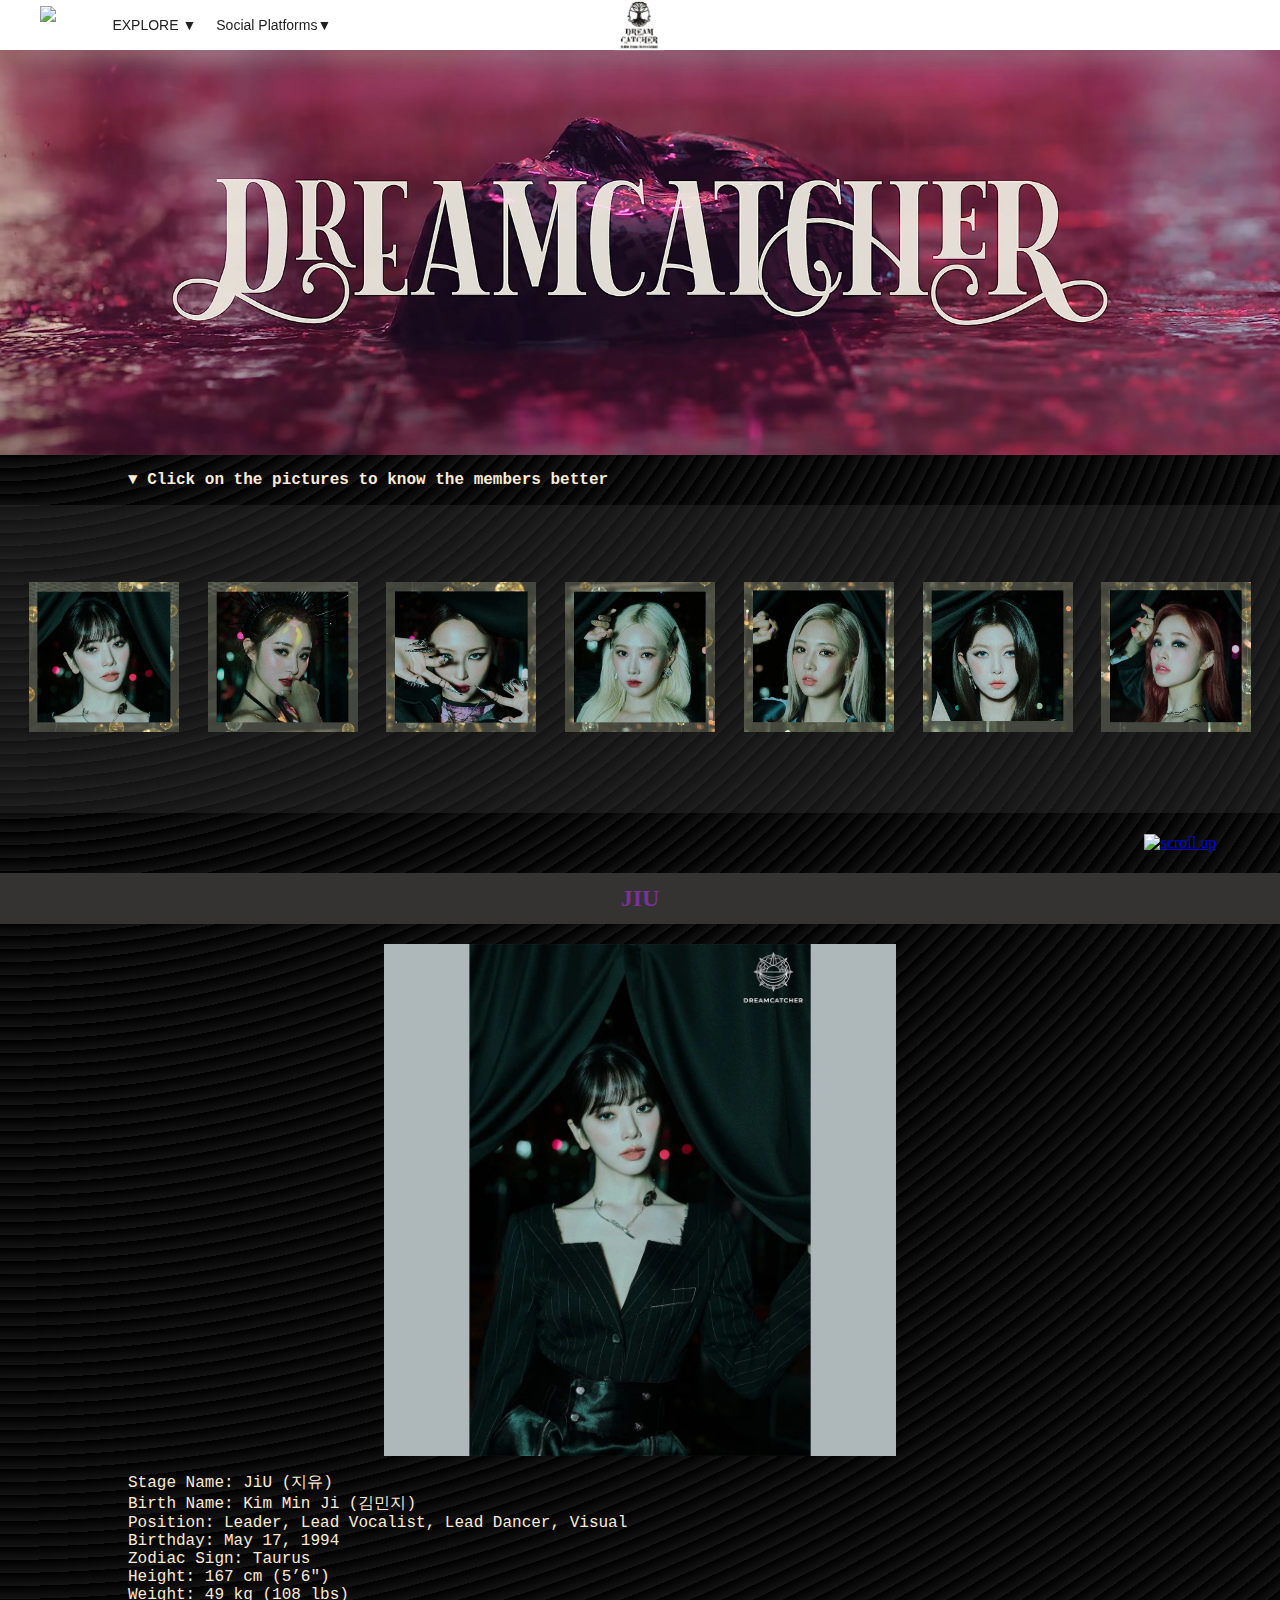
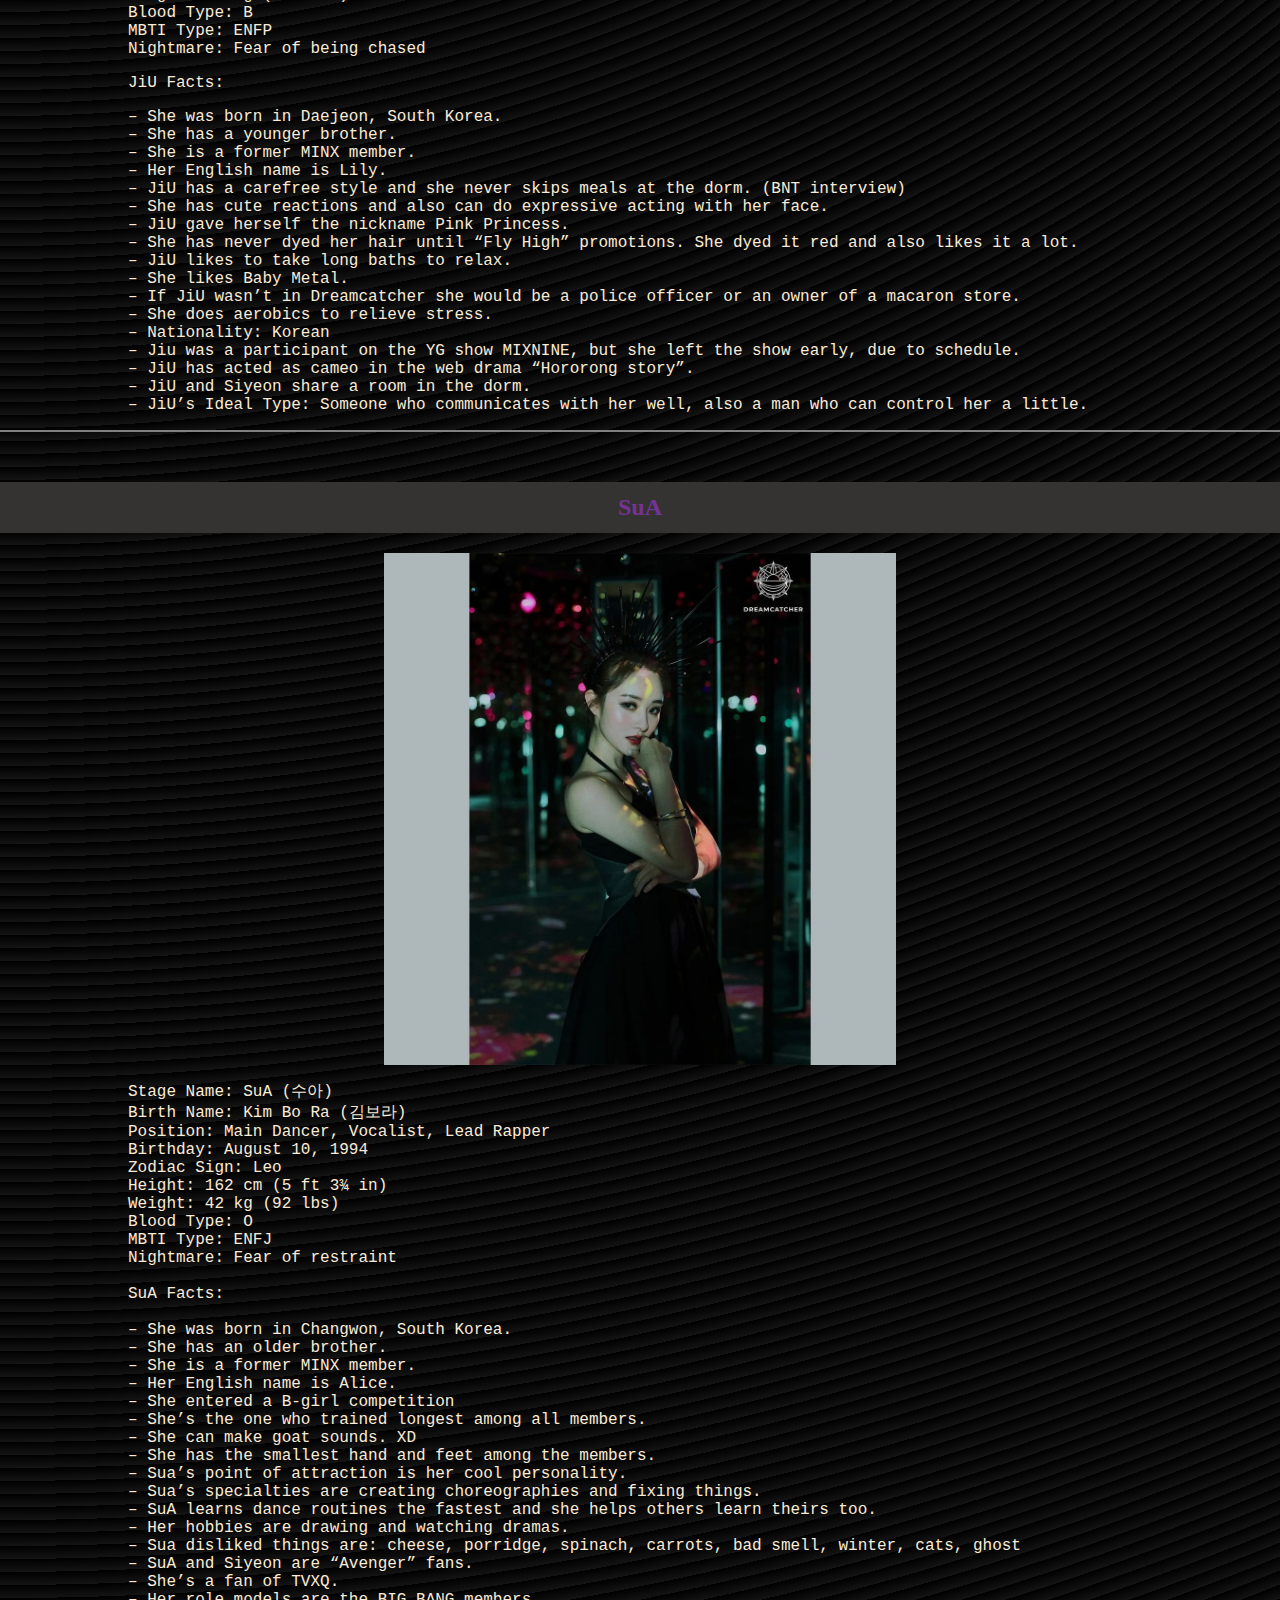
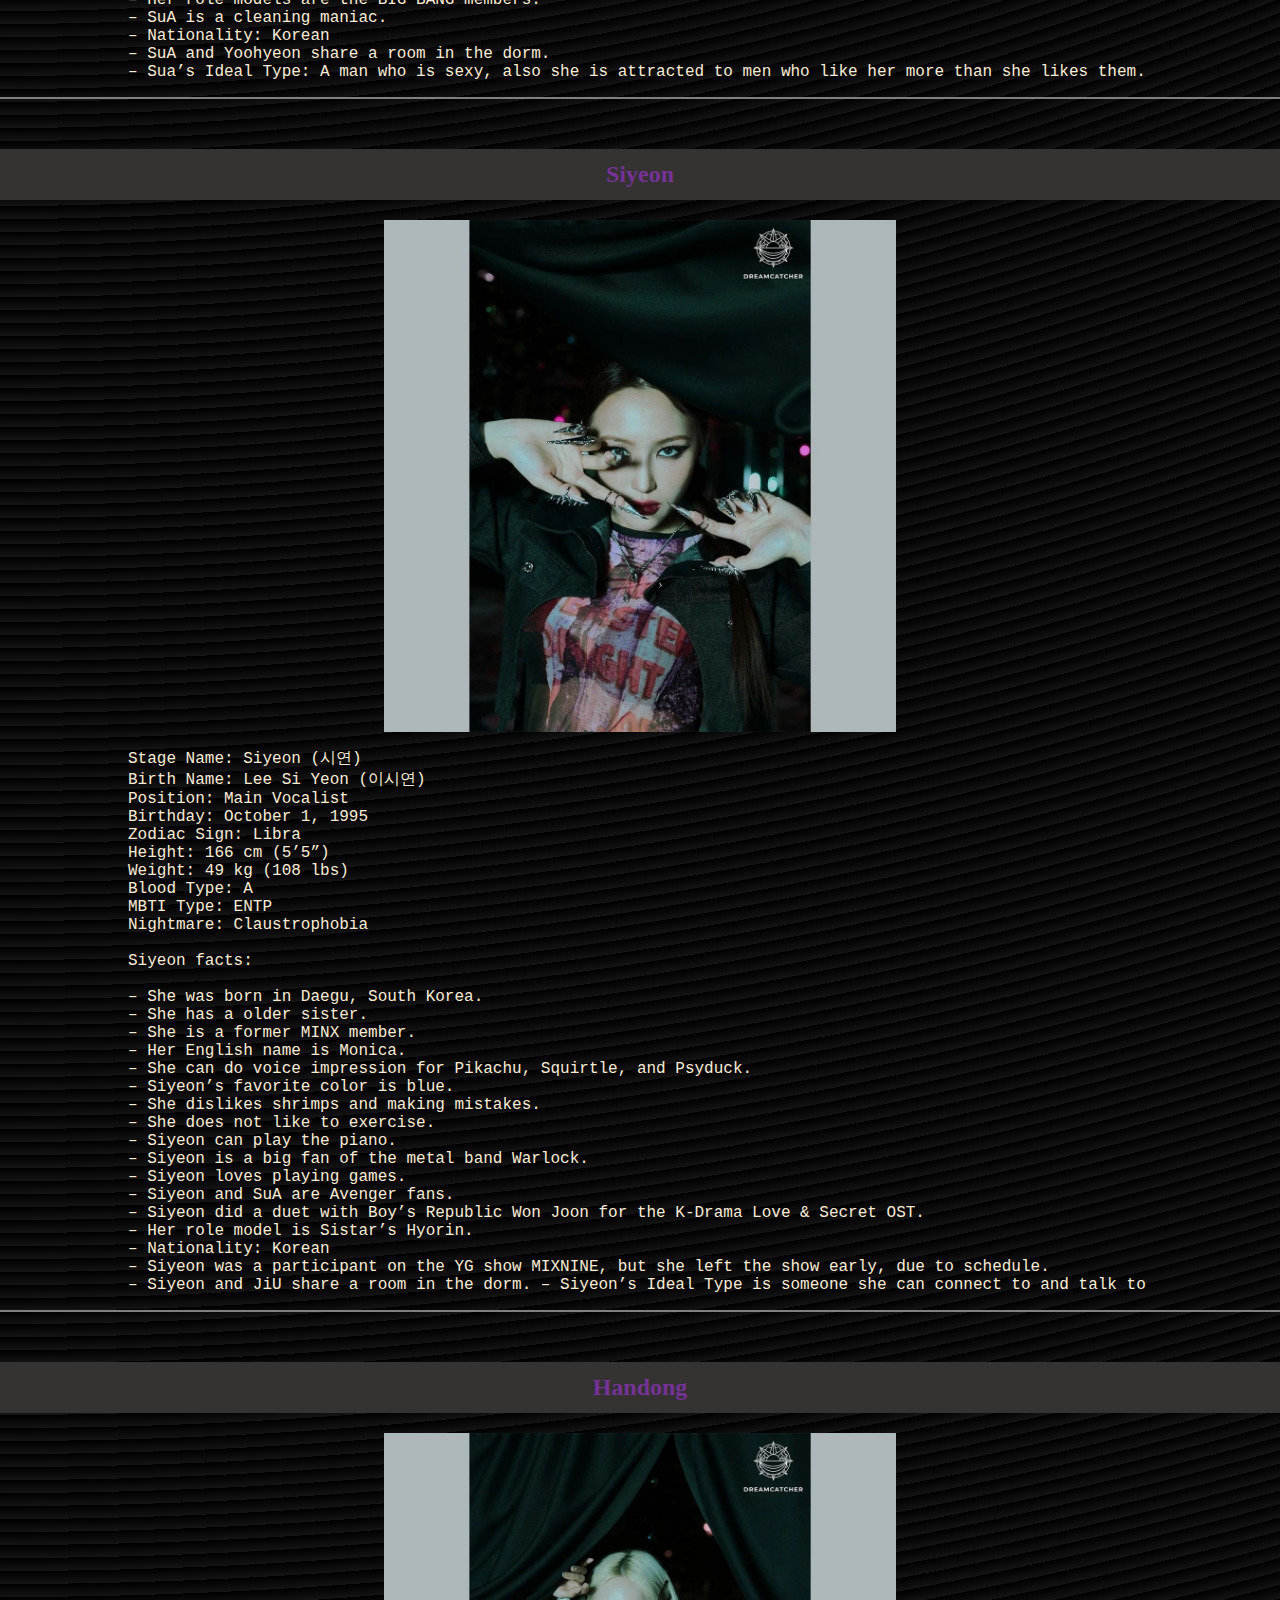
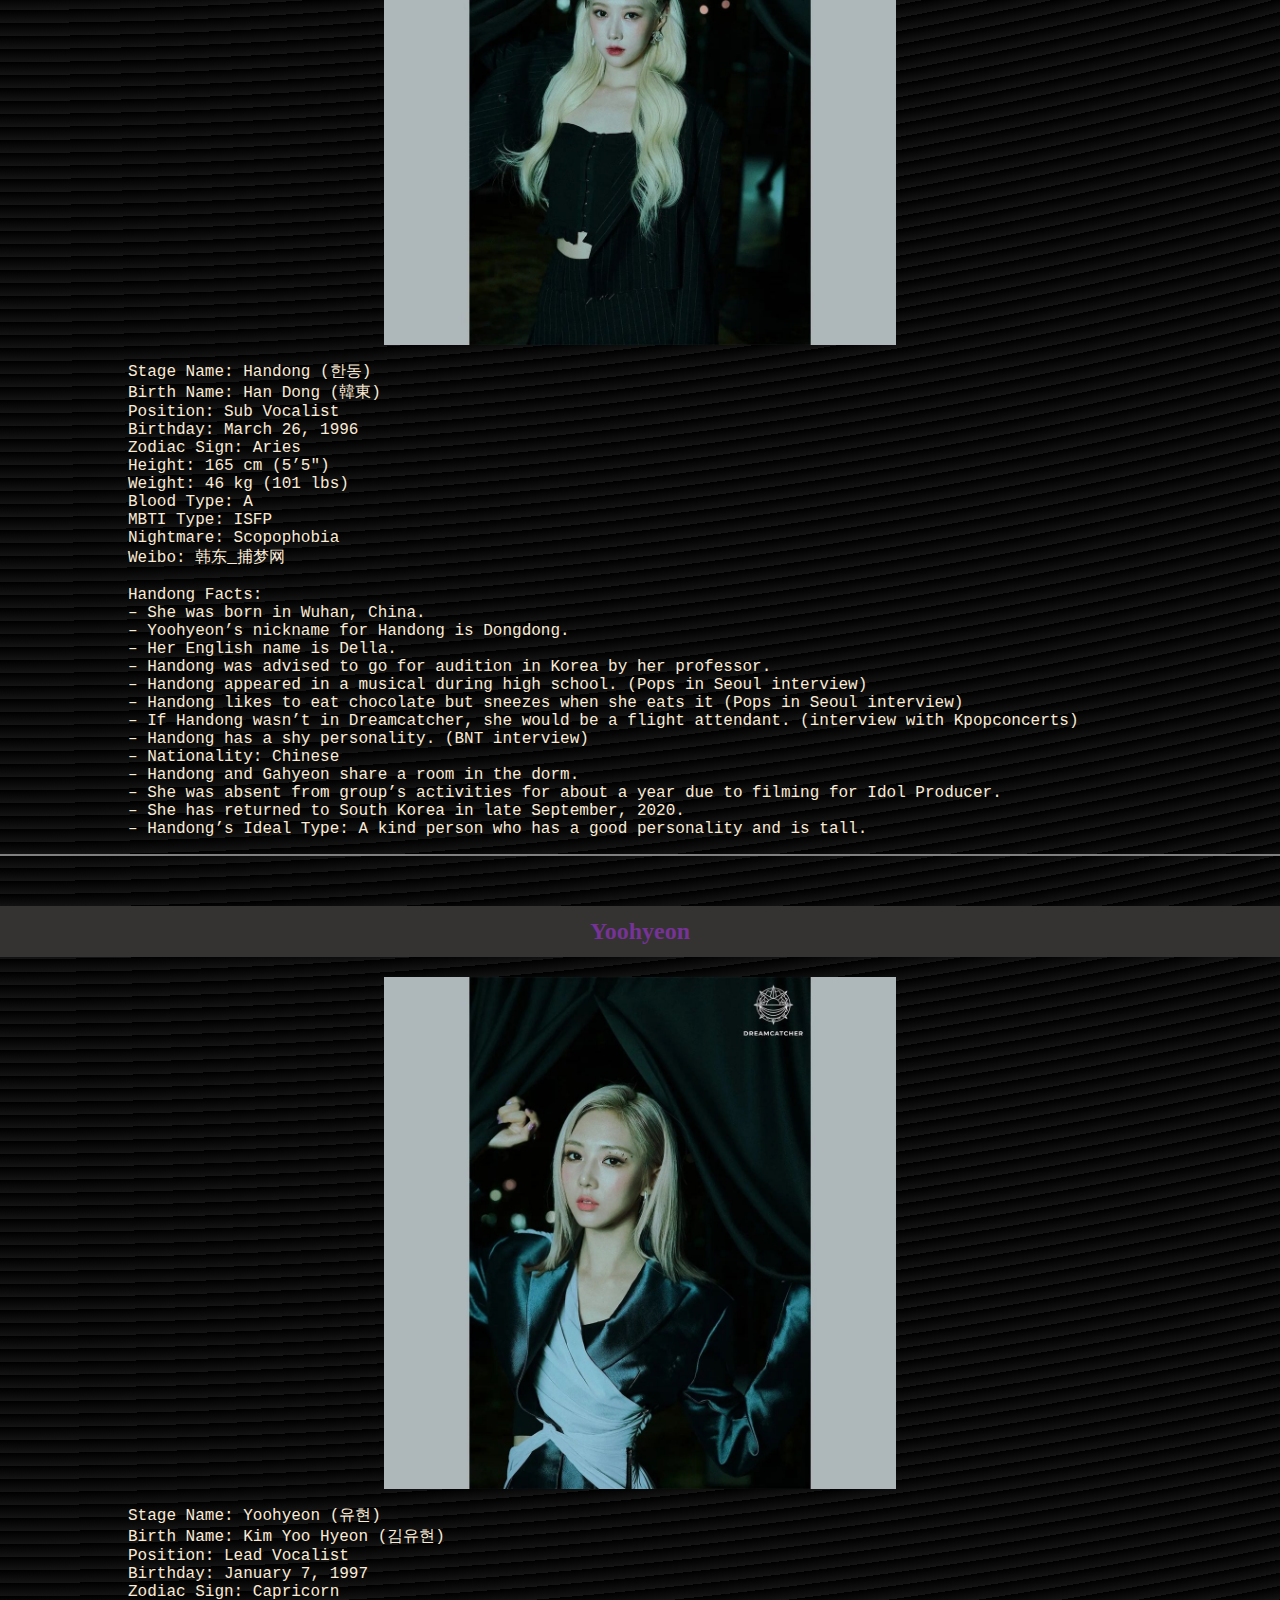
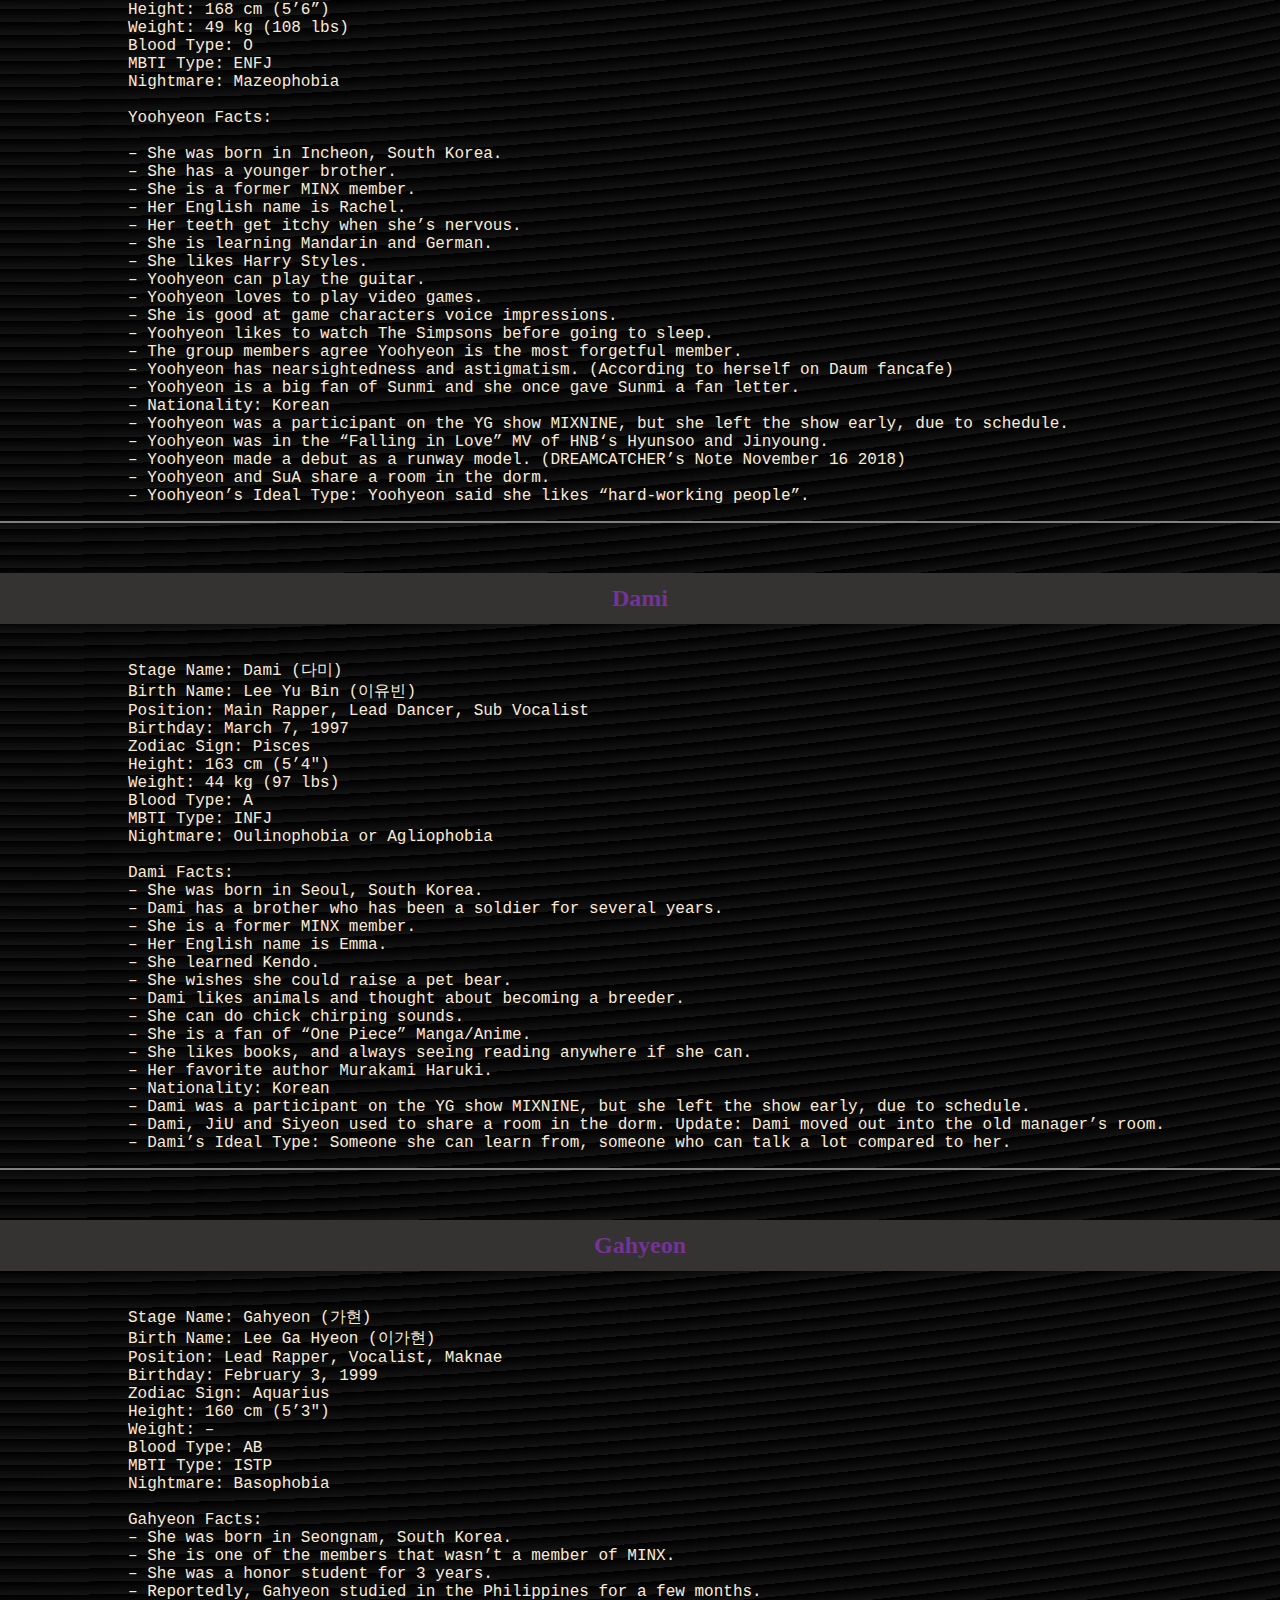
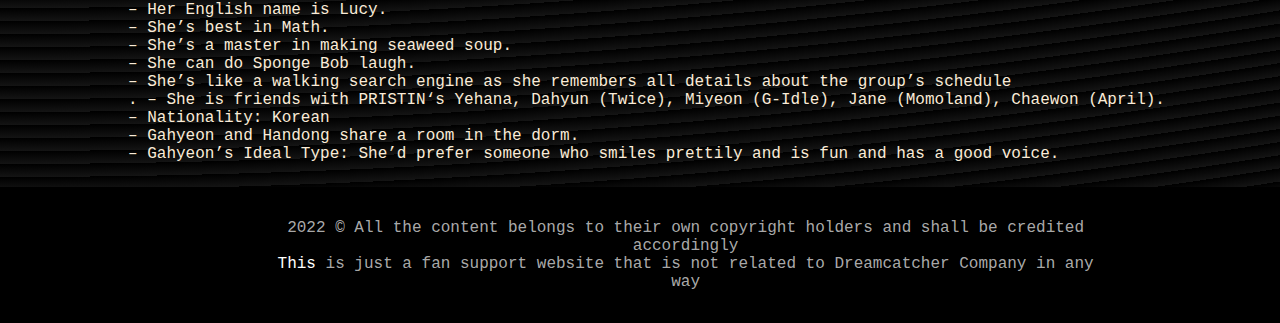
==== members.html @ 34222845 "first commit" ====
<!DOCTYPE html>
<html lang="en">
<head>
    <meta charset="UTF-8">
    <meta http-equiv="X-UA-Compatible" content="IE=edge">
    <meta name="viewport" content="width=device-width, initial-scale=1.0">
    <title>The Members - Dreamcatcher</title>
    <link rel="shortcut icon" href="./images/Edited Dreamcatcher TTOL Logo.jpg" type="image/x-icon">
    <link rel="stylesheet" href="./css/members.css">
    <link rel="stylesheet" href="./css/partials.css">

    <a href="https://icons8.com/icon/94645/send-letter"></a>
</head>
<body>
  <!-- ------------------------ Loader ------------------------ -->
  <div id="preloader" class="loader-holder">
    <div class="loader"></div>
  </div>

  <!-- -------------------Menu Bar------------------ -->
  <div class="sidebar">
    <nav class="sbnav">
      <div class="sbmenu"><img loading="lazy" src="https://img.icons8.com/ios/45/151515/circled-x.png"/></div>
      <ul>
        <div class="sb-wrapper">
          <li><a href="#">EXPLORE</a>
            <ul><li><a href="index.html">Home</a></li>
                 <li><a href="members.html">The Members</a></li>
                 <li><a href="music.html">Music</a></li>
            </ul>
          </li>
        </div>

        <li><a href="#">Social Platforms</a>
          <ul class="spts">
          <li><a target="_blank" href="https://www.youtube.com/channel/UCijULR2sXLutCRBtW3_WEfA"><img loading="lazy" class="sbYTlogo" src="https://img.icons8.com/color/25/000000/youtube-play.png"/></a></li>
          <li><a target="_blank" href="https://www.instagram.com/hf_dreamcatcher/"><img loading="lazy" class="sbIGlogo" src="https://img.icons8.com/fluency/25/000000/instagram-new.png"/></a></li>
          <li><a target="_blank" href="https://twitter.com/hf_dreamcatcher"><img loading="lazy" class="sbTWTTRlogo" src="https://img.icons8.com/color/25/000000/twitter--v1.png"/></a></li>
          <li><a target="_blank" href="https://www.facebook.com/happyfacedreamcatcher/"><img loading="lazy" class="Fcbklogo" src="https://img.icons8.com/fluency/25/ffffff/facebook.png" alt="Facebook Logo"></a></li>
        </ul>
        </li>
      </ul>
    </nav>
  </div>
  <!-- ------------------------------nav bar------------------------------ -->
  <nav class="main-nav">
    <div class="menu"><img loading="lazy" src="https://img.icons8.com/ios-filled/30/000000/menu--v1.png"/></div>
    <ul>
      <li class="explore-tab">
          <a href="#">EXPLORE ▼</a>
          
          <ul>
            <li><a href="index.html">Home</a></li>
            <li><a href="music.html">Music</a></li>
          </ul>
      </li>
      <li class="explore-tab">
        <a href="#">Social Platforms▼</a>
        <ul>
          <li><a target="_blank" href="https://www.youtube.com/channel/UCijULR2sXLutCRBtW3_WEfA">Youtube <img loading="lazy" class="YTlogo" src="https://img.icons8.com/color/25/000000/youtube-play.png" alt="YT logo"></a>
          <a target="_blank" href="https://www.instagram.com/hf_dreamcatcher/">Instagram <img loading="lazy" class="IGlogo" src="https://img.icons8.com/fluency/25/000000/instagram-new.png" alt="IG logo"></a>
          <a target="_blank" href="https://twitter.com/hf_dreamcatcher">Twitter <img loading="lazy" class="TWTTRlogo" src="https://img.icons8.com/color/25/000000/twitter--v1.png" alt="Twitter Logo"></a>
          <a target="_blank" href="https://www.facebook.com/happyfacedreamcatcher/">Facebook <img loading="lazy" class="Fcbklogo" src="https://img.icons8.com/fluency/25/ffffff/facebook.png" alt="Facebook Logo"></a>
          </li>
        </ul>
      </li>
    </ul>
    <div class="logo-holder">
      <a class="logo" href="index.html">
        <img loading="lazy" class="logo" src="images/Dreamcatcher TTOL Logo.jpg" alt="DC Logo"/>
      </a>
    </div>
  </nav>

  <div class="bgpic-holder"><img loading="lazy" class="bgpic" src="images/DC-Banner.jpg" alt="DC group picture" /></div>

    <p class="click"><strong>▼ Click on the pictures to know the members better</strong></p>
    <div class="member-wrapper">
     <a href="#JIU"><div class="clickpic-holder"><img loading="lazy" class="clickpic" src="images/Jiu-short.jpg" alt="Jiu"></div></a>
     <a href="#SUA"><div class="clickpic-holder"><img loading="lazy" class="clickpic" src="images/sua-short.jpg" alt="SuA"></div></a>
     <a href="#SIYEON"><div class="clickpic-holder"><img loading="lazy" class="clickpic" src="images/siyeon-short.jpg" alt="Siyeon"></div></a>
     <a href="#HANDONG"><div class="clickpic-holder"><img loading="lazy" class="clickpic" src="images/handong-short.jpg" alt="Handong"></div></a>
     <a href="#YOOHYEON"><div class="clickpic-holder"><img loading="lazy" class="clickpic" src="images/yoohyeon-short.jpg" alt="Yoohyeon"></div></a>
     <a href="#DAMI"><div class="clickpic-holder"><img loading="lazy" class="clickpic" src="images/dami-short.jpg" alt="Dami"></div></a>
     <a href="#GAHYEON"><div class="clickpic-holder"><img loading="lazy" class="clickpic" src="images/gahyeon-short.jpg" alt="Gahyeon"></div></a>
    </div>
    
    
    <section class="page-end">
  <hr class="init-hr">
  <h2 id="JIU" class="members"><strong>JIU</strong></h2>
  <div class="name-contnr"><img loading="lazy" class="name" src="images/Jiu-long.jpg" alt="JIU"></div>
  <p> Stage Name: JiU (지유) <br>
    Birth Name: Kim Min Ji (김민지)<br>
    Position: Leader, Lead Vocalist, Lead Dancer, Visual<br>
    Birthday: May 17, 1994<br>
    Zodiac Sign: Taurus<br>
    Height: 167 cm (5’6″)<br>
    Weight: 49 kg (108 lbs)<br>
    Blood Type: B<br>
    MBTI Type: ENFP<br>
    Nightmare: Fear of being chased<br></p>
    
   <p> JiU Facts:</p>
    <p>– She was born in Daejeon, South Korea.<br>
    – She has a younger brother.<br>
    – She is a former MINX member.<br>
    – Her English name is Lily.<br>
    – JiU has a carefree style and she never skips meals at the dorm. (BNT interview)<br>
    – She has cute reactions and also can do expressive acting with her face.<br>
    – JiU gave herself the nickname Pink Princess.<br>
    – She has never dyed her hair until “Fly High” promotions. She dyed it red and also likes it a lot.<br>
    – JiU likes to take long baths to relax.<br>
    – She likes Baby Metal.<br>
    – If JiU wasn’t in Dreamcatcher she would be a police officer or an owner of a macaron store.<br>
    – She does aerobics to relieve stress.<br>
    – Nationality: Korean<br>
    – Jiu was a participant on the YG show MIXNINE, but she left the show early, due to schedule.<br>
    – JiU has acted as cameo in the web drama “Hororong story”.<br>
    – JiU and Siyeon share a room in the dorm.<br>
    – JiU’s Ideal Type: Someone who communicates with her well, also a man who can control her a little.</p>
  <hr>
  <h2 id="SUA" class="members"><strong>SuA</strong></h2>
  <div class="name-contnr"><img loading="lazy" class="name" src="images/sua-long.jpg" alt="SuA"></div>
  <p>Stage Name: SuA (수아)<br>
    Birth Name: Kim Bo Ra (김보라)<br>
    Position: Main Dancer, Vocalist, Lead Rapper<br>
    Birthday: August 10, 1994<br>
    Zodiac Sign: Leo<br>
    Height: 162 cm (5 ft 3¾ in)<br>
    Weight: 42 kg (92 lbs)<br>
    Blood Type: O<br>
    MBTI Type: ENFJ<br>
    Nightmare: Fear of restraint<br>
     <br>
    SuA Facts:<br>
    <br>
    – She was born in Changwon, South Korea.<br>
    – She has an older brother.<br>
    – She is a former MINX member.<br>
    – Her English name is Alice.<br>
    – She entered a B-girl competition<br>
    – She’s the one who trained longest among all members.<br>
    – She can make goat sounds. XD<br>
    – She has the smallest hand and feet among the members.<br>
    – Sua’s point of attraction is her cool personality.<br>
    – Sua’s specialties are creating choreographies and fixing things.<br>
    – SuA learns dance routines the fastest and she helps others learn theirs too.<br>
    – Her hobbies are drawing and watching dramas.<br>
    – Sua disliked things are: cheese, porridge, spinach, carrots, bad smell, winter, cats, ghost<br>
    – SuA and Siyeon are “Avenger” fans.<br>
    – She’s a fan of TVXQ.<br>
    – Her role models are the BIG BANG members.<br>
    – SuA is a cleaning maniac.<br>
    – Nationality: Korean<br>
    – SuA and Yoohyeon share a room in the dorm.<br>
    – Sua’s Ideal Type: A man who is sexy, also she is attracted to men who like her more than she likes them.</p>
  <hr>
  <h2 id="SIYEON" class="members"><strong>Siyeon</strong></h2>
  <div class="name-contnr"><img loading="lazy" class="name" src="images/siyeon-long.jpg" alt="Siyeon"></div>
  <p>Stage Name: Siyeon (시연)<br>
    Birth Name: Lee Si Yeon (이시연)<br>
    Position: Main Vocalist<br>
    Birthday: October 1, 1995<br>
    Zodiac Sign: Libra<br>
    Height: 166 cm (5’5”)<br>
    Weight: 49 kg (108 lbs)<br>
    Blood Type: A<br>
    MBTI Type: ENTP<br>
    Nightmare: Claustrophobia<br>
    <br>
    Siyeon facts:<br>
    <br>
    – She was born in Daegu, South Korea.<br>
    – She has a older sister.<br>
    – She is a former MINX member.<br>
    – Her English name is Monica.<br>
    – She can do voice impression for Pikachu, Squirtle, and Psyduck.<br>
    – Siyeon’s favorite color is blue.<br>
    – She dislikes shrimps and making mistakes.<br>
    – She does not like to exercise.<br>
    – Siyeon can play the piano.<br>
    – Siyeon is a big fan of the metal band Warlock.<br>
    – Siyeon loves playing games.<br>
    – Siyeon and SuA are Avenger fans.<br>
    – Siyeon did a duet with Boy’s Republic Won Joon for the K-Drama Love & Secret OST.<br>
    – Her role model is Sistar’s Hyorin.<br>
    – Nationality: Korean<br>
    – Siyeon was a participant on the YG show MIXNINE, but she left the show early, due to schedule.<br>
    – Siyeon and JiU share a room in the dorm.
    – Siyeon’s Ideal Type is someone she can connect to and talk to</p>
  <hr>
  <h2 id="HANDONG" class="members"><strong>Handong</strong></h2>
  <div class="name-contnr"><img loading="lazy" class="name" src="images/handong-long.jpg" alt="Handong"></div>
  <p>Stage Name: Handong (한동)<br>
    Birth Name: Han Dong (韓東)<br>
    Position: Sub Vocalist<br>
    Birthday: March 26, 1996<br>
    Zodiac Sign: Aries<br>
    Height: 165 cm (5’5″)<br>
    Weight: 46 kg (101 lbs)<br>
    Blood Type: A<br>
    MBTI Type: ISFP<br>
    Nightmare: Scopophobia<br>
    Weibo: 韩东_捕梦网<br>
    <br>
    Handong Facts:
    <br>
    – She was born in Wuhan, China.<br>
    – Yoohyeon’s nickname for Handong is Dongdong.<br>
    – Her English name is Della.<br>
    – Handong was advised to go for audition in Korea by her professor.<br>
    – Handong appeared in a musical during high school. (Pops in Seoul interview)<br>
    – Handong likes to eat chocolate but sneezes when she eats it (Pops in Seoul interview)<br>
    – If Handong wasn’t in Dreamcatcher, she would be a flight attendant. (interview with Kpopconcerts)<br>
    – Handong has a shy personality. (BNT interview)<br>
    – Nationality: Chinese<br>
    – Handong and Gahyeon share a room in the dorm.<br>
    – She was absent from group’s activities for about a year due to filming for Idol Producer.<br>
    – She has returned to South Korea in late September, 2020.<br>
    – Handong’s Ideal Type: A kind person who has a good personality and is tall.</p>
  <hr>
  <h2 id="YOOHYEON" class="members"><strong>Yoohyeon</strong></h2>
  <div class="name-contnr"><img loading="lazy" class="name" src="images/yoohyeon-long.jpg" alt="Yoohyeon"></div>
  
  <p>Stage Name: Yoohyeon (유현)<br>
    Birth Name: Kim Yoo Hyeon (김유현)<br>
    Position: Lead Vocalist<br>
    Birthday: January 7, 1997<br>
    Zodiac Sign: Capricorn<br>
    Height: 168 cm (5’6”)<br>
    Weight: 49 kg (108 lbs)<br>
    Blood Type: O<br>
    MBTI Type: ENFJ<br>
    Nightmare: Mazeophobia<br>
    <br>
    Yoohyeon Facts:<br>
    <br>
    – She was born in Incheon, South Korea.<br>
    – She has a younger brother.<br>
    – She is a former MINX member.<br>
    – Her English name is Rachel.<br>
    – Her teeth get itchy when she’s nervous.<br>
    – She is learning Mandarin and German.<br>
    – She likes Harry Styles.<br>
    – Yoohyeon can play the guitar.<br>
    – Yoohyeon loves to play video games.<br>
    – She is good at game characters voice impressions.<br>
    – Yoohyeon likes to watch The Simpsons before going to sleep.<br>
    – The group members agree Yoohyeon is the most forgetful member.<br>
    – Yoohyeon has nearsightedness and astigmatism. (According to herself on Daum fancafe)<br>
    – Yoohyeon is a big fan of Sunmi and she once gave Sunmi a fan letter.<br>
    – Nationality: Korean<br>
    – Yoohyeon was a participant on the YG show MIXNINE, but she left the show early, due to schedule.<br>
    – Yoohyeon was in the “Falling in Love” MV of HNB‘s Hyunsoo and Jinyoung.<br>
    – Yoohyeon made a debut as a runway model. (DREAMCATCHER’s Note November 16 2018)<br>
    – Yoohyeon and SuA share a room in the dorm.<br>
    – Yoohyeon’s Ideal Type: Yoohyeon said she likes “hard-working people”.</p>
  <hr>
  <h2 id="DAMI" class="members"><strong>Dami</strong></h2>
  <div class="name-contnr"><img loading="lazy" class="name" src="images/dami-long.jpg" alt="Dami"></div>
  <p>Stage Name: Dami (다미)<br>
    Birth Name: Lee Yu Bin (이유빈)<br>
    Position: Main Rapper, Lead Dancer, Sub Vocalist<br>
    Birthday: March 7, 1997<br>
    Zodiac Sign: Pisces<br>
    Height: 163 cm (5’4″)<br>
    Weight: 44 kg (97 lbs)<br>
    Blood Type: A<br>
    MBTI Type: INFJ<br>
    Nightmare: Oulinophobia or Agliophobia<br>
    <br>
    Dami Facts:
    <br>
    – She was born in Seoul, South Korea.<br>
    – Dami has a brother who has been a soldier for several years.<br>
    – She is a former MINX member.<br>
    – Her English name is Emma.<br>
    – She learned Kendo.<br>
    – She wishes she could raise a pet bear.<br>
    – Dami likes animals and thought about becoming a breeder.<br>
    – She can do chick chirping sounds.<br>
    – She is a fan of “One Piece” Manga/Anime.<br>
    – She likes books, and always seeing reading anywhere if she can.<br>
    – Her favorite author Murakami Haruki.<br>
    – Nationality: Korean<br>
    – Dami was a participant on the YG show MIXNINE, but she left the show early, due to schedule.<br>
    – Dami, JiU and Siyeon used to share a room in the dorm. Update: Dami moved out into the old manager’s room.<br>
    – Dami’s Ideal Type: Someone she can learn from, someone who can talk a lot compared to her.</p>
  <hr>
  <h2 id="GAHYEON" class="members"><strong>Gahyeon</strong></h2>
  <div class="name-contnr"><img loading="lazy" class="name" src="images/gahyeon-long.jpg" alt="Gahyeon"></div>
  <p>Stage Name: Gahyeon (가현)<br>
    Birth Name: Lee Ga Hyeon (이가현)<br>
    Position: Lead Rapper, Vocalist, Maknae<br>
    Birthday: February 3, 1999<br>
    Zodiac Sign: Aquarius<br>
    Height: 160 cm (5’3″)<br>
    Weight: –<br>
    Blood Type: AB<br>
    MBTI Type: ISTP<br>
    Nightmare: Basophobia<br>
    <br>
    Gahyeon Facts:
    <br>
    – She was born in Seongnam, South Korea.<br>
    – She is one of the members that wasn’t a member of MINX.<br>
    – She was a honor student for 3 years.<br>
    – Reportedly, Gahyeon studied in the Philippines for a few months.<br>
    – Her English name is Lucy.<br>
    – She’s best in Math.<br>
    – She’s a master in making seaweed soup.<br>
    – She can do Sponge Bob laugh.<br>
    – She’s like a walking search engine as she remembers all details about the group’s schedule<br>.
    – She is friends with PRISTIN‘s Yehana, Dahyun (Twice), Miyeon (G-Idle), Jane (Momoland), Chaewon (April).<br>
    – Nationality: Korean<br>
    – Gahyeon and Handong share a room in the dorm.<br>
    – Gahyeon’s Ideal Type: She’d prefer someone who smiles prettily and is fun and has a good voice.</p>
  </section>
  <a class="endtoken" href="#"><img src="images/new icons8-scroll-up-48.png" alt="scroll up"></a>
  <a class="m-endtoken" href="#"><img src="https://img.icons8.com/color/70/000000/send-letter--v1.png"/></a>
  
  
  <footer class="footer">
    <div class="ftr-space">
    <div class="ftr"><p class="cr">2022 © All the content belongs to their own copyright holders and shall be credited accordingly <br>
    <a href="#">This</a> is just a fan support website that is not related to Dreamcatcher Company in any way</p></div>
  </div>
  </footer>
    
</body>

<script src="./script/main.js"></script>
</html>
---- css/members.css ----
:root{
  scroll-padding-top: 50px;
}
body{
  padding: 0;
  margin: 0;
  background-color: black;
  opacity: 1;
  background-image:  repeating-radial-gradient( circle at 0 0, transparent 0, #141414 13px ), repeating-linear-gradient( #00000055, #000000 );
  overflow-x: hidden;

}
h1.heading {
  background-color: rgb(53, 50, 50);
  text-align: center;
  margin-top: 70px;
  color:rgba(153, 50, 204, 0.657);
}
p {
  padding-left: 10%;
  color: antiquewhite;
  font-family: "Courier New", Courier, monospace;
}
hr{
  border: none;
  height: 2px;
  background-color: grey;
  margin-bottom: 50px;
}
.init-hr{
  border: none;
  height: 2px;
  background-color: transparent;
  margin-bottom: 50px;
}
.name-contnr{
  width: 100%;
  display: flex;
  justify-content: center;
}
img.name{
  height: 20%;
  width: 40%;
  /* padding-left: 30%; */
  object-fit:cover;
}
.member-wrapper{
  min-height: 30vh;
  display: flex;
  justify-content: space-evenly;
  align-items: center;
  flex-wrap: wrap;
  width: 100%;
  background-color: rgb(53, 50, 50,0.4);
  padding: 1.5% 0;
}
.clickpic-holder{
  /* background-color:rgb(53, 50, 50) ; */
  /* padding:10px 10px; */
  transition: all ease-in-out 0.2s;
}
img.clickpic{
  height: 150px;
  width: 150px;
  object-fit:cover;
}
.clickpic-holder:hover{
  height: 150px;
  width: 150px;
  padding:10px 10px;
  /* background-color: #ffffff2f; */
  background-color: #f3f3f317;
}
h2.members{
  padding: 0.5em 0;
  text-align: center;
  color: rgba(153, 50, 204, 0.657);
  background-color:rgb(53, 50, 50) ;
}

@media (max-width:780px){

  h1.heading{
    font-size: 35px;
  }
  .member-wrapper{
  display: grid;
  grid-template-columns: repeat(3,1fr);
  grid-template-rows: repeat(3,1fr);
    background-color: rgb(53, 50, 50,0.4);
  }
.clickpic-holder{
    width: 110px;
    height: 110px;
    margin: 2px auto;
    transition: all ease 0.5s;
  }
  img.clickpic{
    height: 110px;
    width: 110px;
    object-fit:cover;
  }
  .clickpic-holder:hover{
    height: 110px;
    width: 110px;
    padding: 7px 7px;
    background-color: #ffffff2f;
  }
  p {
    padding-left: 8%;
    font-size: 15px;
  }
  .click{
    font-size: 10px;
}

}
---- css/partials.css ----
*{
    -webkit-tap-highlight-color: transparent;
  }
  .loader-holder{
    z-index: 1001;
    position: fixed;
    top: 0;
    display: flex;
    align-items: center;
    top: 0;
    left: 0;
    bottom: 0;
    right: 0;
    background-color: #180000;
    background-image: linear-gradient(160deg, #180000 0%, #55007b 100%);


  }
    .loader {
    /* border: 10px solid ##000000;  */
    border-top: 10px solid #000000; /* Blue */
    border-bottom: 10px solid darkorchid;
    border-radius: 50%;
    position: relative;
    width: 120px;
    height: 120px;
    animation: spin 1.5s linear infinite;
    margin: auto; 
          }
      @keyframes spin {
        0% { transform: rotate(0deg); }
        100% { transform: rotate(360deg); }
      }
  .sidebar{
      /* display: none; */
      /* margin-top: 44px; */
      transform: translateX(-120%);

      background-color: #e4e4e4e7;
      position: fixed;
      top: 0;
      left: 0;
      height: 100%;
      width: 30%;
      z-index: 101;
      transition: transform 0.5s ease-in;
  }
  .sidebar-active{
    transform: translateX(0%);
  }
  .sbmenu{
      padding: 0.5em 0 0 0;
      margin-left: 80%;
      cursor: pointer;
  }
   /* Nav bar */
   div .sbnav{
    width: 100%;
    height: 100%;
    box-shadow:         0px 1px 1px -1px rgba(0, 0, 0, 0.5) inset;
    -webkit-box-shadow: 0px 1px 12px -1px rgba(0, 0, 0, 0.5) inset;
    -moz-box-shadow:    0px 1px 1px -1px rgba(0,0,0,0.5) inset;
  }
  
  div .sbnav ul{
    float: none;
    padding: 2px 0;
  }
  /* nav bar lists */
  div .sbnav ul li {
    list-style: none;
    position: relative;
    text-align: center;
    background-color:transparent;
    margin: 0.5em 0;
  }
  div .sbnav ul li .spts{
    display: flex;
    justify-content: space-evenly;
    padding: 0 0.5em;
}
  /* nav bar links "EXPLORE" */
  div .sbnav ul li a{
    display: block;
    font-family: arial;
    color:#000000;
    font-size: 14px;
    padding: 1em 1.5em;
    text-decoration: none;
    font-weight: bold;
  }
  /* nav bar unordered sub-lists */
  div .sbnav ul li ul{
    display: block;
    text-align: center;
    border-radius: 0px 0px 8px 8px;
    z-index: 1000;
  }
  /* navbar sub-lists */
  div .sbnav ul li ul li{
    width: 100%;
    border-radius: 8px;
  }
  /* nav bar sub-list links i.e, HOME,GROUP etc */
  div .sbnav ul li ul li a{
    padding: 14px 10px;
    transition: all ease 0.2s;
    color:#5c5c5c;
    text-decoration: none;
  }
  /* hover effect on nav bar sub-list links */
  div .sbnav ul li ul li a:hover{
    background-color: #ffffff6e;
    color:#000000;
  }


   /* Nav bar */
   .menu{
    margin: 0.4em;
    margin-left: 2.5em;
    max-height: 50px;
    float: left;
    cursor: pointer;

  }
   .main-nav{
    width: 100%;
    height: 50px;
    background-color: rgb(255, 255, 255);
    

    position: fixed;
    top: 0;
    box-shadow: 0px 25px 25px -19px rgba(227,225,225,0.59);
    -webkit-box-shadow: 0px 25px 25px -19px rgba(227,225,225,0.59);
    -moz-box-shadow: 0px 25px 25px -19px rgba(227,225,225,0.59);
    z-index: 100;
  }
  
  .main-nav ul{
    float: left;
  }
  /* nav bar lists */
  .main-nav ul li{
    float: left;
    list-style: none;
    position: relative;
    
  }
  .explore-tab{
    height: 2.1em;
    /* background-color: #000000; */
  }
  /* nav bar links "EXPLORE" */
  .main-nav ul li a{
    display: block;
    font-family: arial;
    color: #222;
    font-size: 14px;
    padding: 1px 10px;
    text-decoration: none;
  }
  .explore-tab a{
    display: block;
    font-family: arial;
    color: #222;
    font-size: 14px;
    padding: 1px 10px;
    text-decoration: none;
  }
 .explore-tab::after{
    content: "";
    position: absolute;
    left: 2px;
    bottom: 0;
    height: 3px;
    background-color: #000000;
    width: 0%;
    transition: ease all 0.5s;
  }
  .explore-tab:hover:after{
    width: 93%;
  }
  /* nav bar unordered sub-lists */
  .main-nav ul li ul{
    display: none;
    position: absolute;
    background-color: white;
    margin-top: 0em;
    padding: 0;
    padding-top: 16px;
    /* border-radius: 0px 0px 8px 8px; */
    text-align: center;
  }
  /* hover list of nav bar main list i.e, "EXPLORE" */
  .main-nav ul li:hover ul{
    display: block;
  }
  /* navbar sub-lists */
  .main-nav ul li ul li{
    width: 130px;
    border-radius: 8px;
    
  }
  /* nav bar sub-list links i.e, HOME,GROUP etc */
  .main-nav ul li ul li a{
    padding: 14px 10px;
  }
  /* hover effect on nav bar sub-list links */
  .main-nav ul li ul li a:hover{
    padding: 14px 10px;
    background-color: #e4e4e4;
  }

  .logo-holder{
  display: flex;
  justify-content:center;
  position: fixed;
  top: 0;
  left: 48%;
  }
  img.logo {
    height: 50px;
    width: 50px;
    object-fit:cover;
  }

  img.YTlogo{
    padding-left: 20px;
  }
  img.IGlogo{
      padding-left: 10PX;
  }
  img.TWTTRlogo{
      padding-left: 35PX;
  }
  img.Fcbklogo{
    padding-left: 10PX;
}

.bgpic-holder{
  margin-top: 50px;
  max-height: 45vh;
  width: 100%;
}
img.bgpic {
  max-height: inherit;
   object-fit: cover;
    width: 100%;
  }

.footer{
  background-color: #000000;
  position: relative;
  bottom: 0;
}
.ftr-space{
  text-align: center;
  width: 100%;
  place-content: center;
  padding: 1em 0;
  background-color: #000000;
}
.ftr{
  display: grid;
  place-items: center;
  justify-content: center;
  width: 100%;
}
.cr{
  bottom: 0;
  color: rgba(199, 199, 199, 0.868);
}
.cr a{
  text-decoration: none;
  color: rgb(255, 255, 255);
}
.cr a:hover{
  color: #c23dff;
}
a.endtoken{
  z-index: 1000;
  position: fixed;
  bottom: 3em;
  right: 4em;
}
.m-endtoken{
  z-index: 1000;
  position:fixed;
  visibility: hidden;
  bottom: 6%;
  right: 12%;
  transition:all ease 0.1s;
}
section.page-end{
  margin-bottom: 0.5em;
}
section.page-end::after{
  content: '';
  clear: both;
  display: table;
  }
  /* --------------------------media-------------------- */
  @media (max-width:780px){

    .sidebar{
        position: fixed;
        top: 0;
        left: 0;
        height: 100%;
        width: 60%;
    }
    .main-nav ul{
      display: none;
    }
    .menu{
      padding: 0.3% 0 0 0;
    }
    .main-nav ul li a{
      visibility: hidden;
    }
    div .sbnav ul li ul li a{
      color:#424242;
    }
    .logo-holder{
      left: 45%;
      }
    .cr{
      font-size: 10px;
    }
    a.endtoken{
      visibility: hidden;
   }
   .m-endtoken{
     position:fixed;
     visibility: visible;
     bottom: 4%;
     right: 6%;
   }
  }
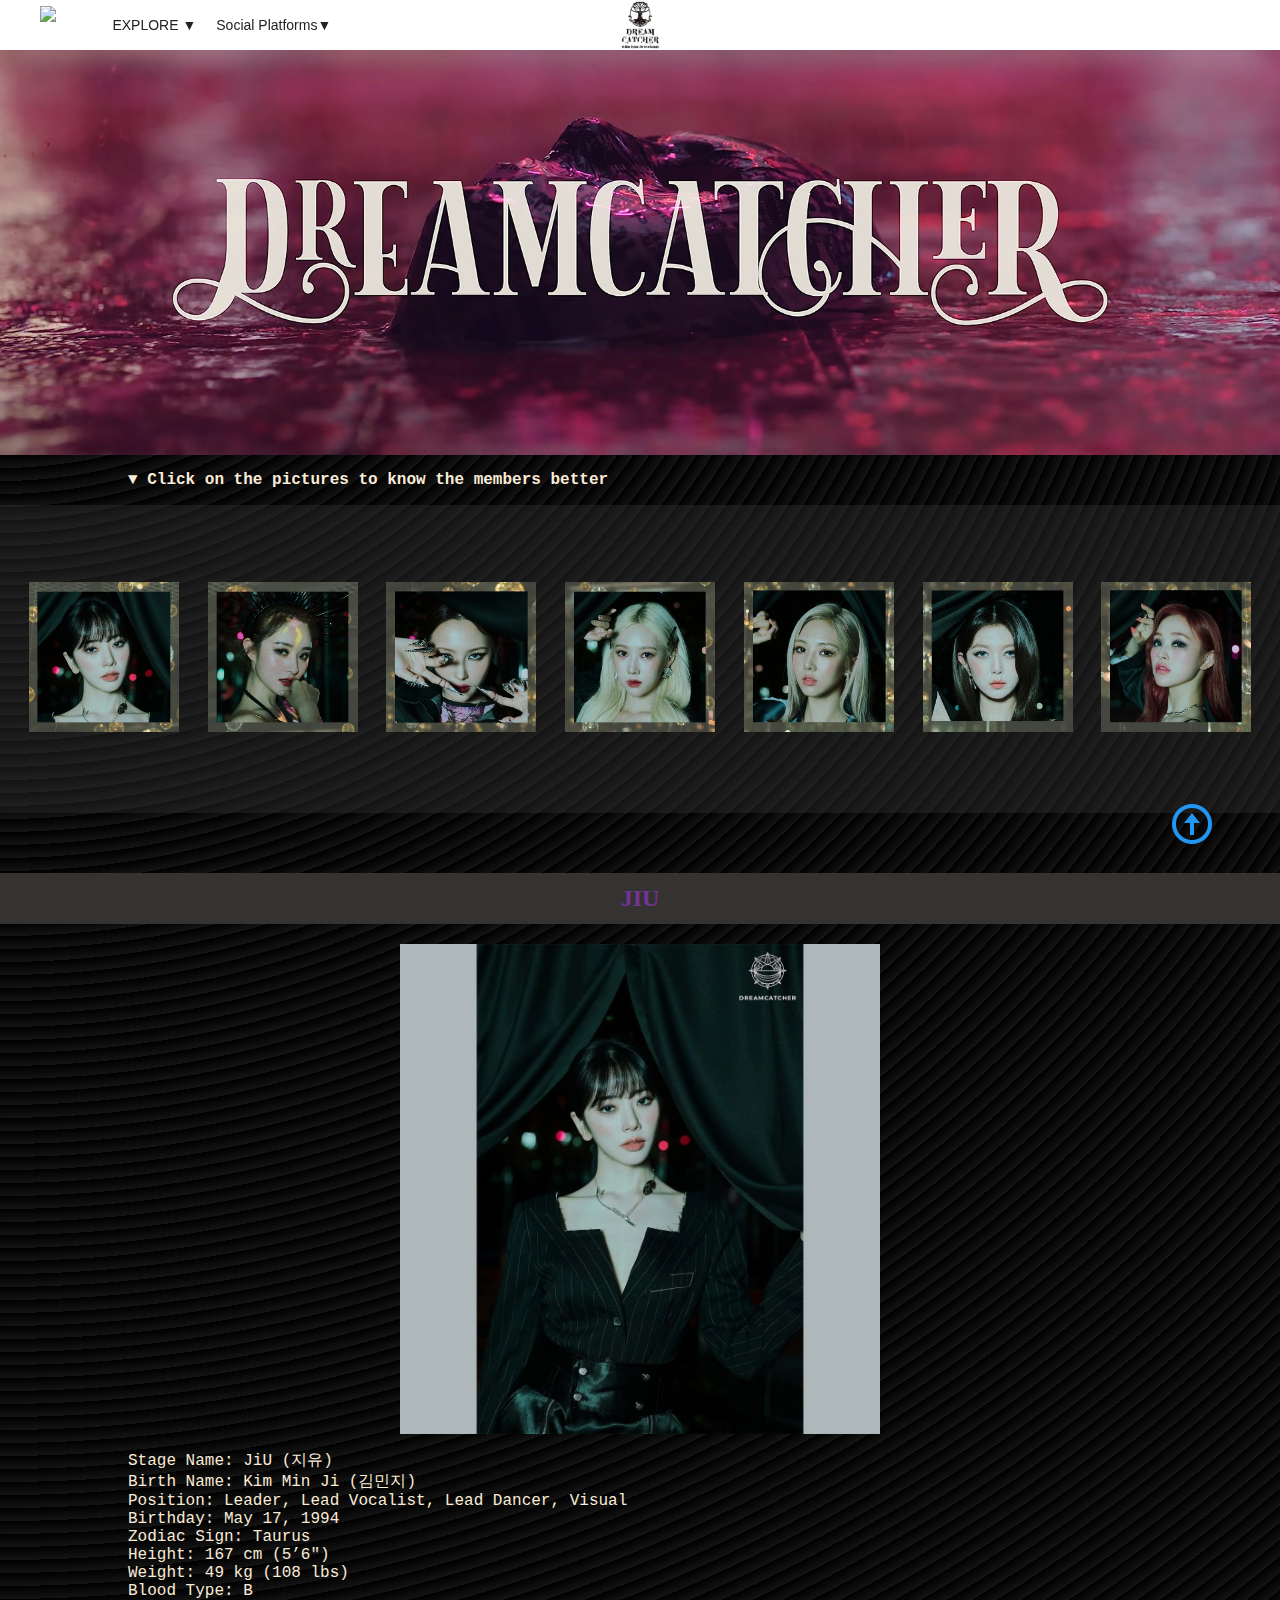
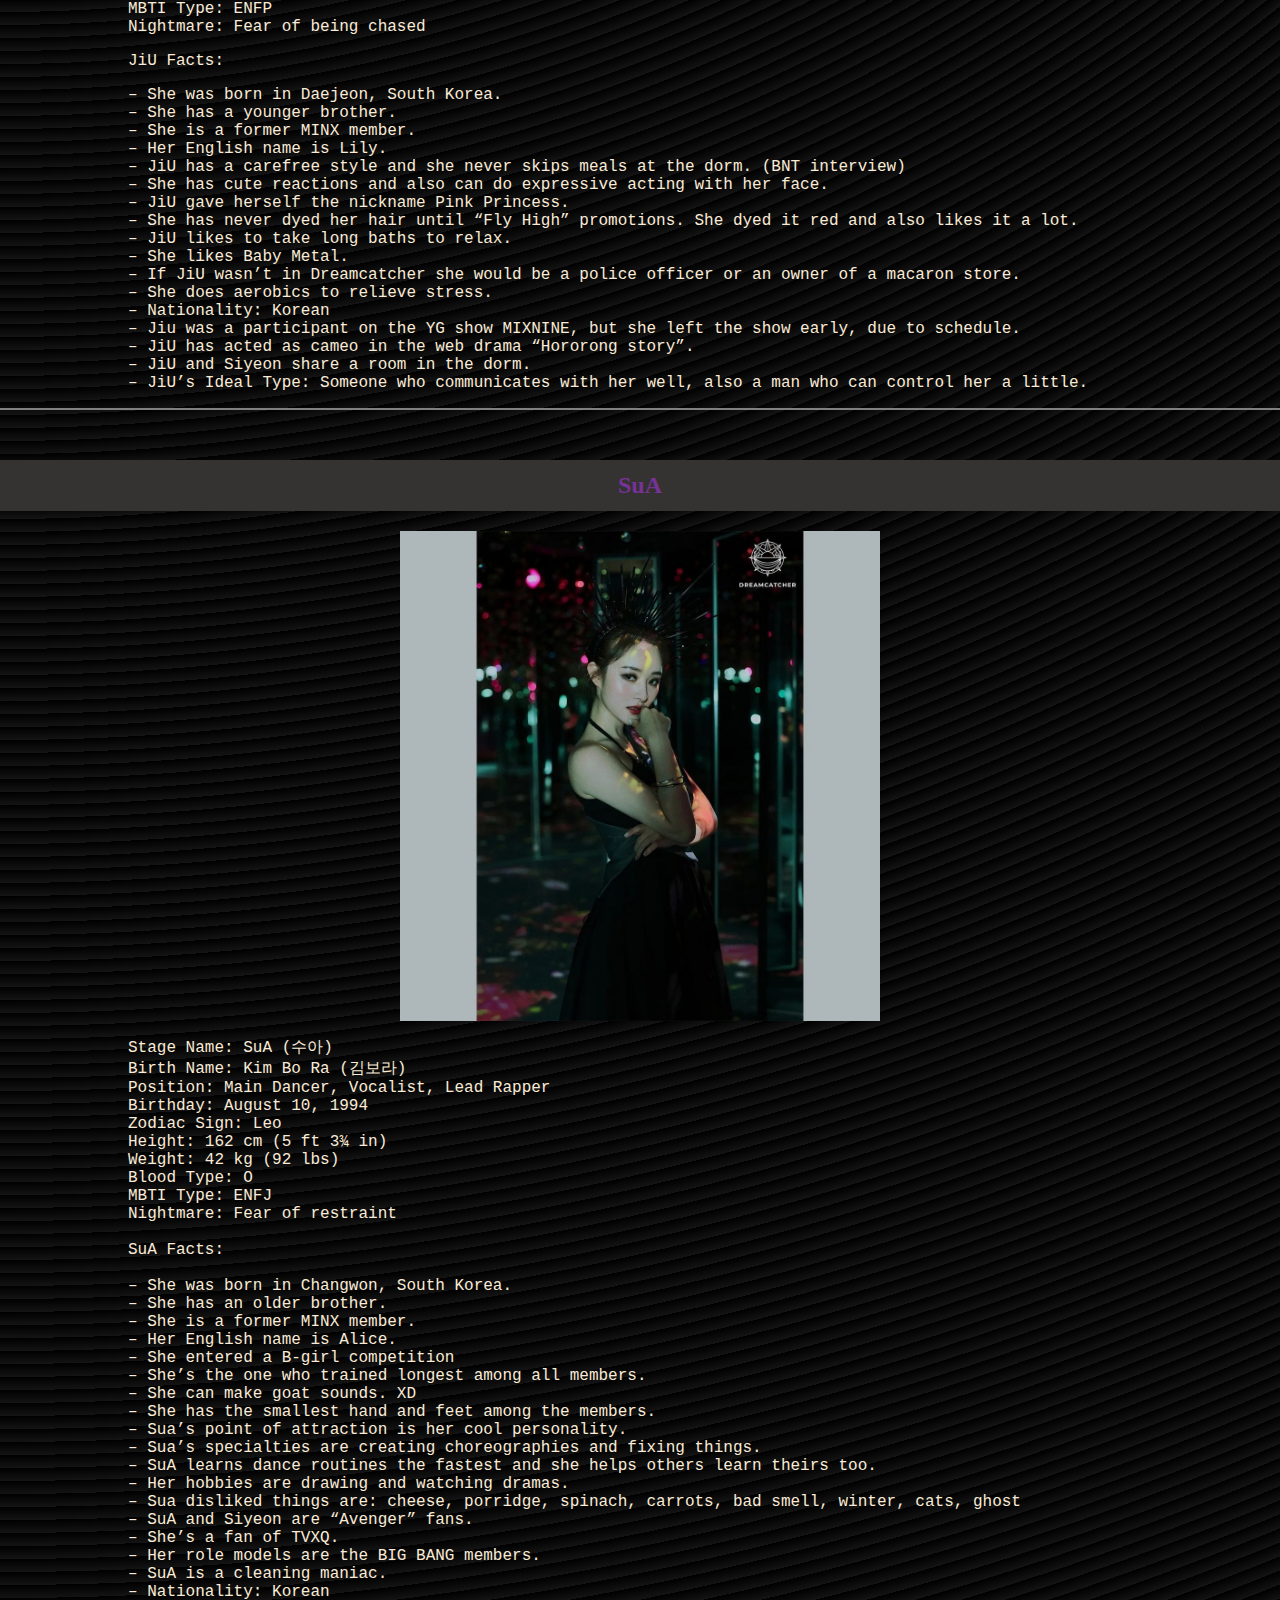
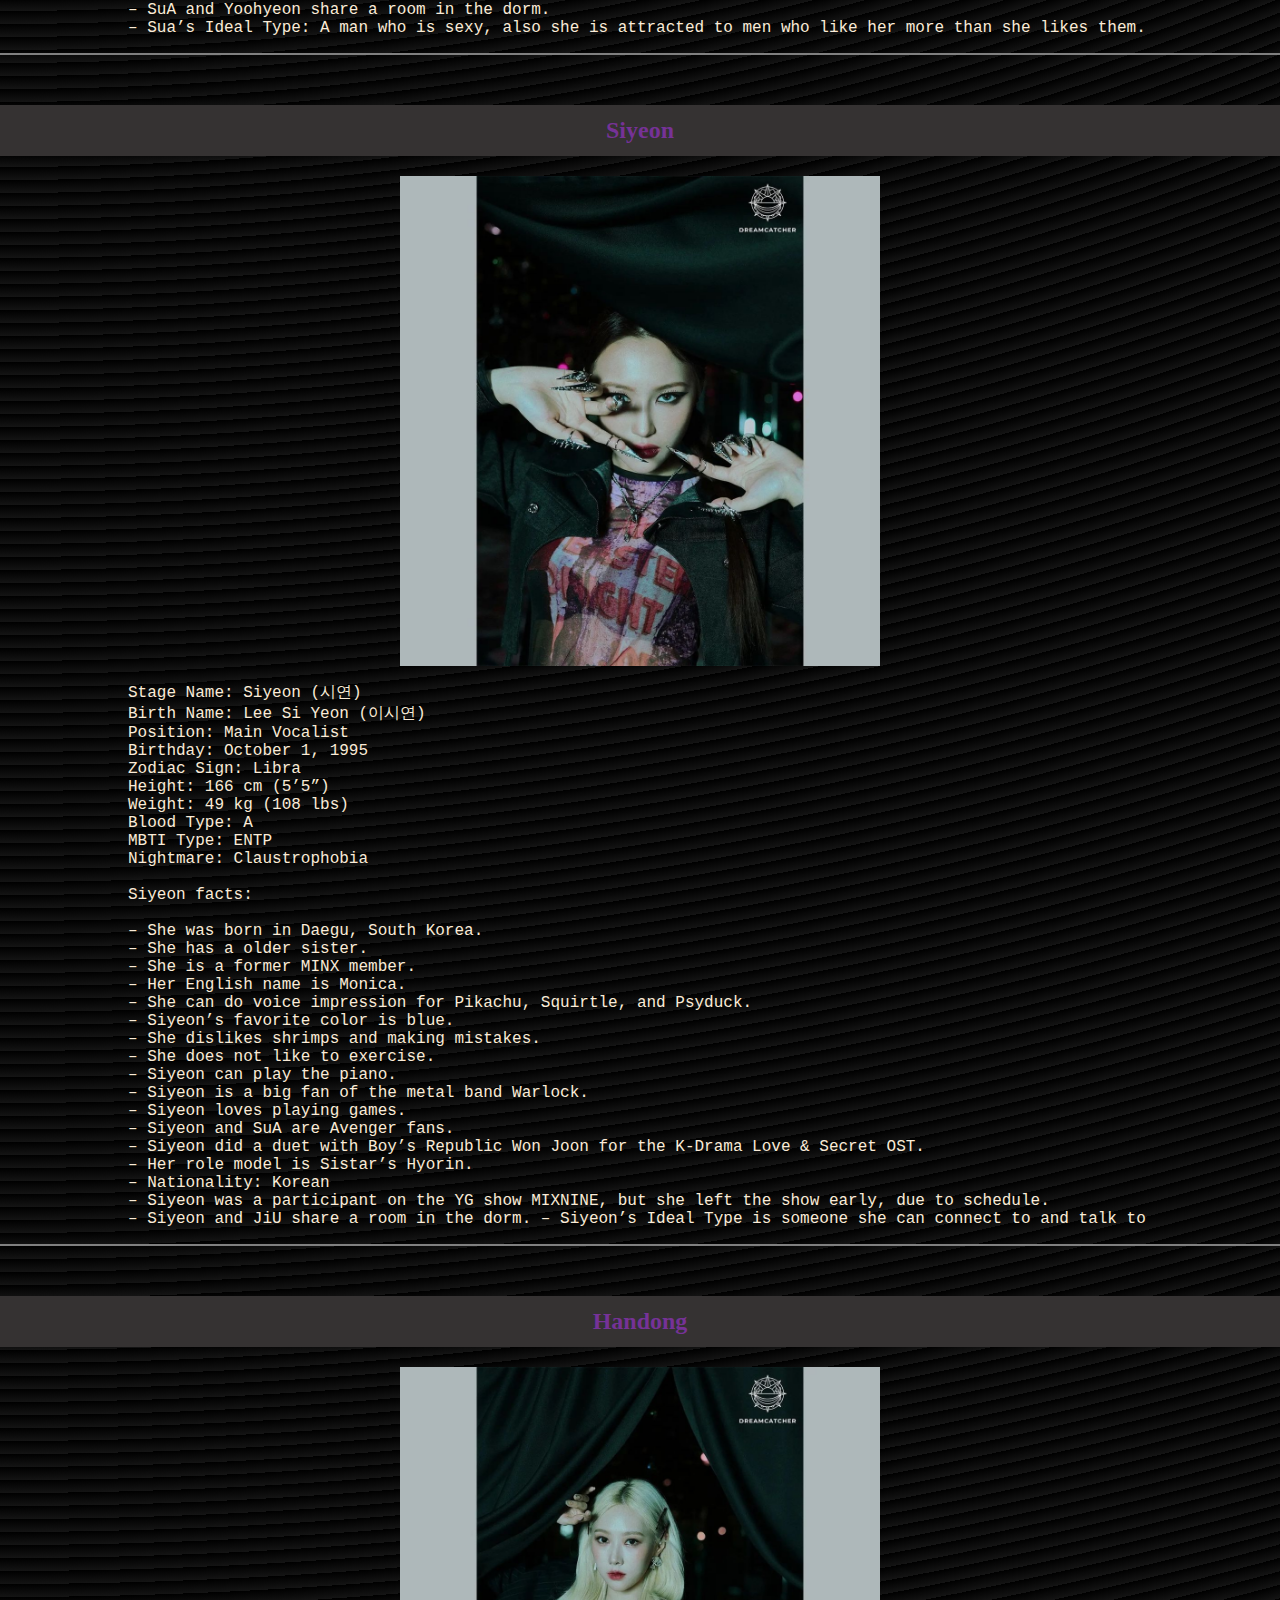
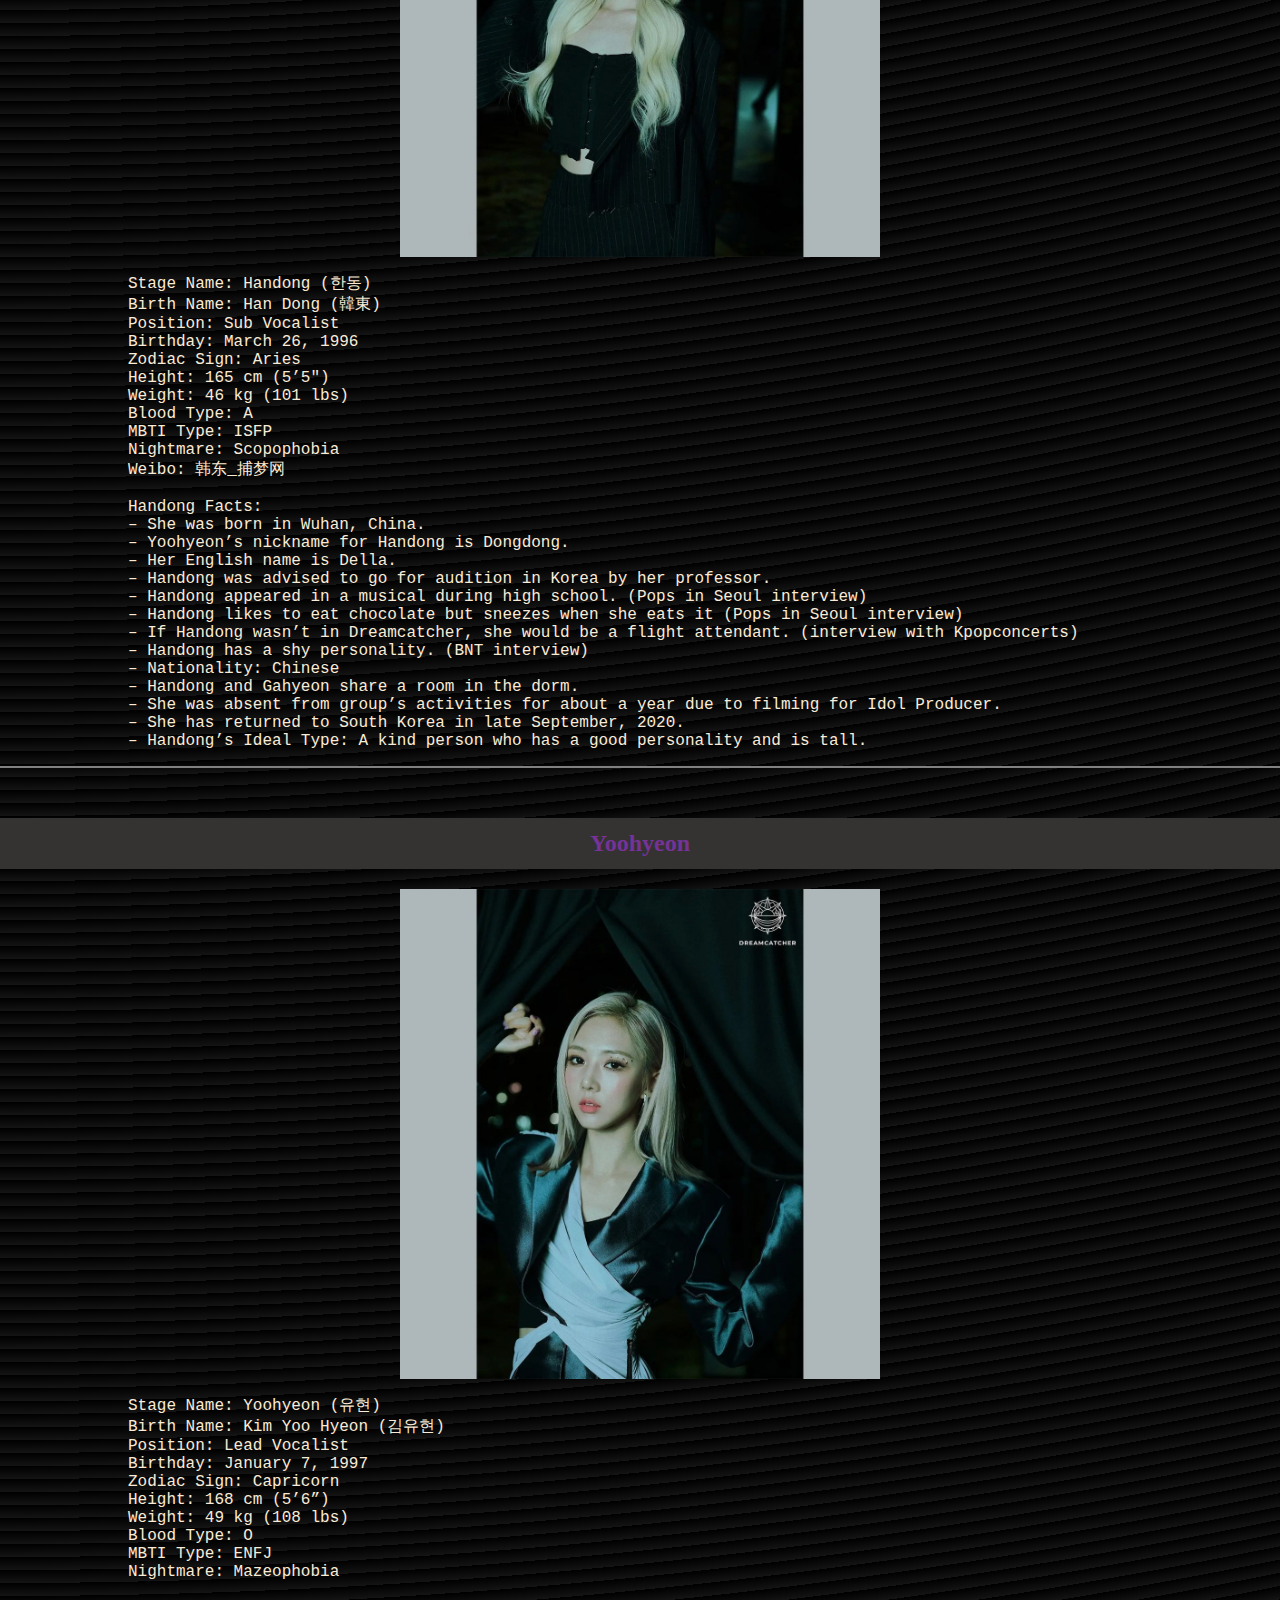
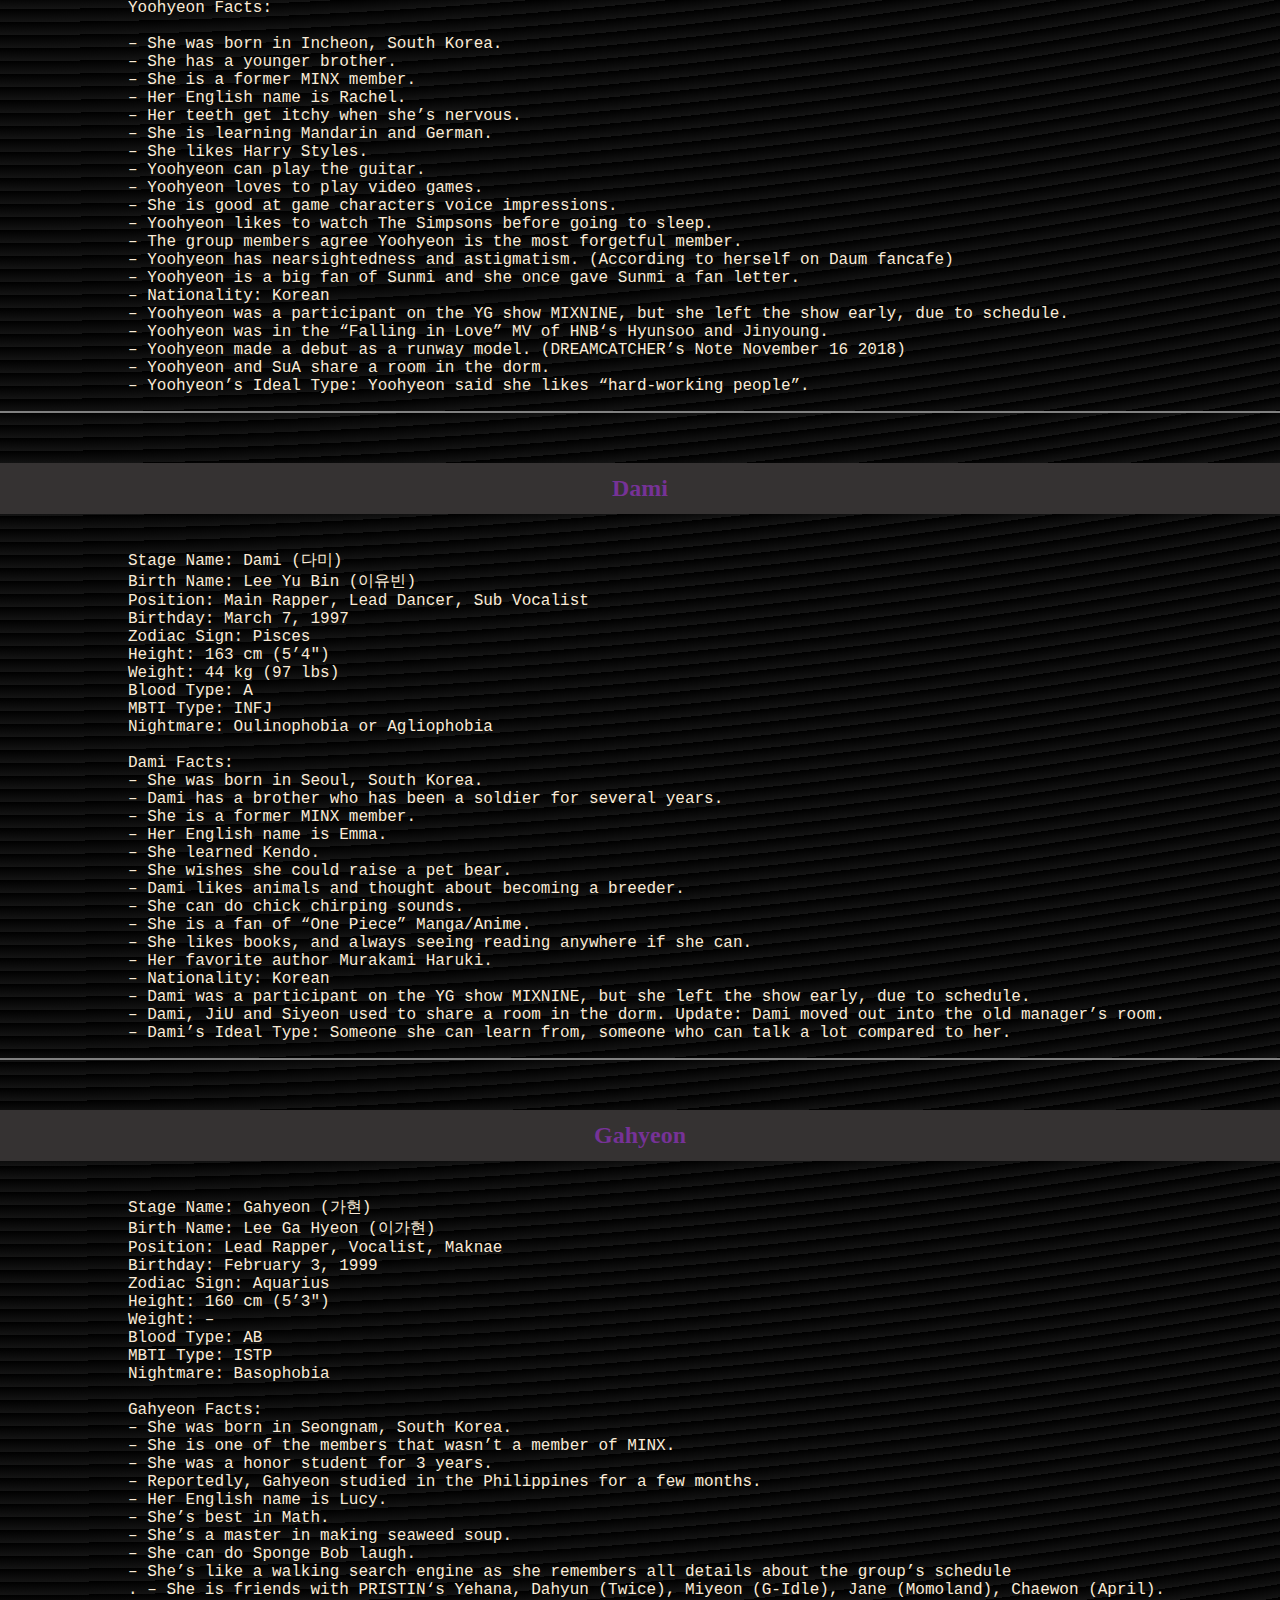
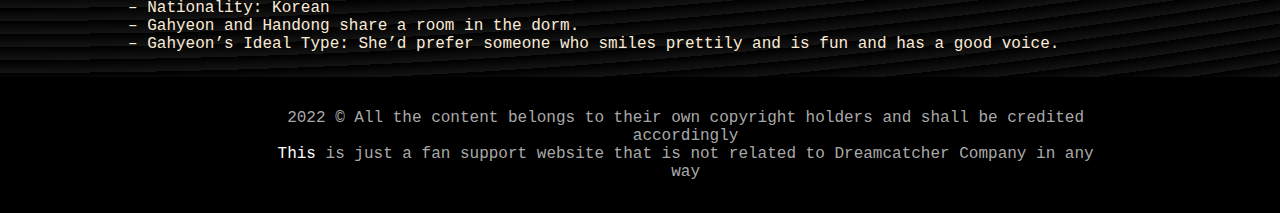
==== commit fffc0611: "scroll-icon + nav logo fix" ====
--- a/members.html
+++ b/members.html
@@ -317,7 +317,7 @@
     – Gahyeon and Handong share a room in the dorm.<br>
     – Gahyeon’s Ideal Type: She’d prefer someone who smiles prettily and is fun and has a good voice.</p>
   </section>
-  <a class="endtoken" href="#"><img src="images/new icons8-scroll-up-48.png" alt="scroll up"></a>
+  <a class="endtoken" href="#"><img src="images/new-icons8-scroll-up-48.png" alt="scroll up"></a>
   <a class="m-endtoken" href="#"><img src="https://img.icons8.com/color/70/000000/send-letter--v1.png"/></a>
   
   
--- a/css/members.css
+++ b/css/members.css
@@ -35,13 +35,14 @@
 }
 .name-contnr{
   width: 100%;
-  display: flex;
+  display: grid;
   justify-content: center;
+  place-items: center;
 }
 img.name{
-  height: 20%;
-  width: 40%;
-  /* padding-left: 30%; */
+  height: 100%;
+  width: 98%;
+  max-width: 500px;
   object-fit:cover;
 }
 .member-wrapper{
--- a/css/partials.css
+++ b/css/partials.css
@@ -218,7 +218,8 @@
   justify-content:center;
   position: fixed;
   top: 0;
-  left: 48%;
+  left: 50%;
+  transform: translateX(-50%);
   }
   img.logo {
     height: 50px;
@@ -323,9 +324,6 @@
     div .sbnav ul li ul li a{
       color:#424242;
     }
-    .logo-holder{
-      left: 45%;
-      }
     .cr{
       font-size: 10px;
     }
